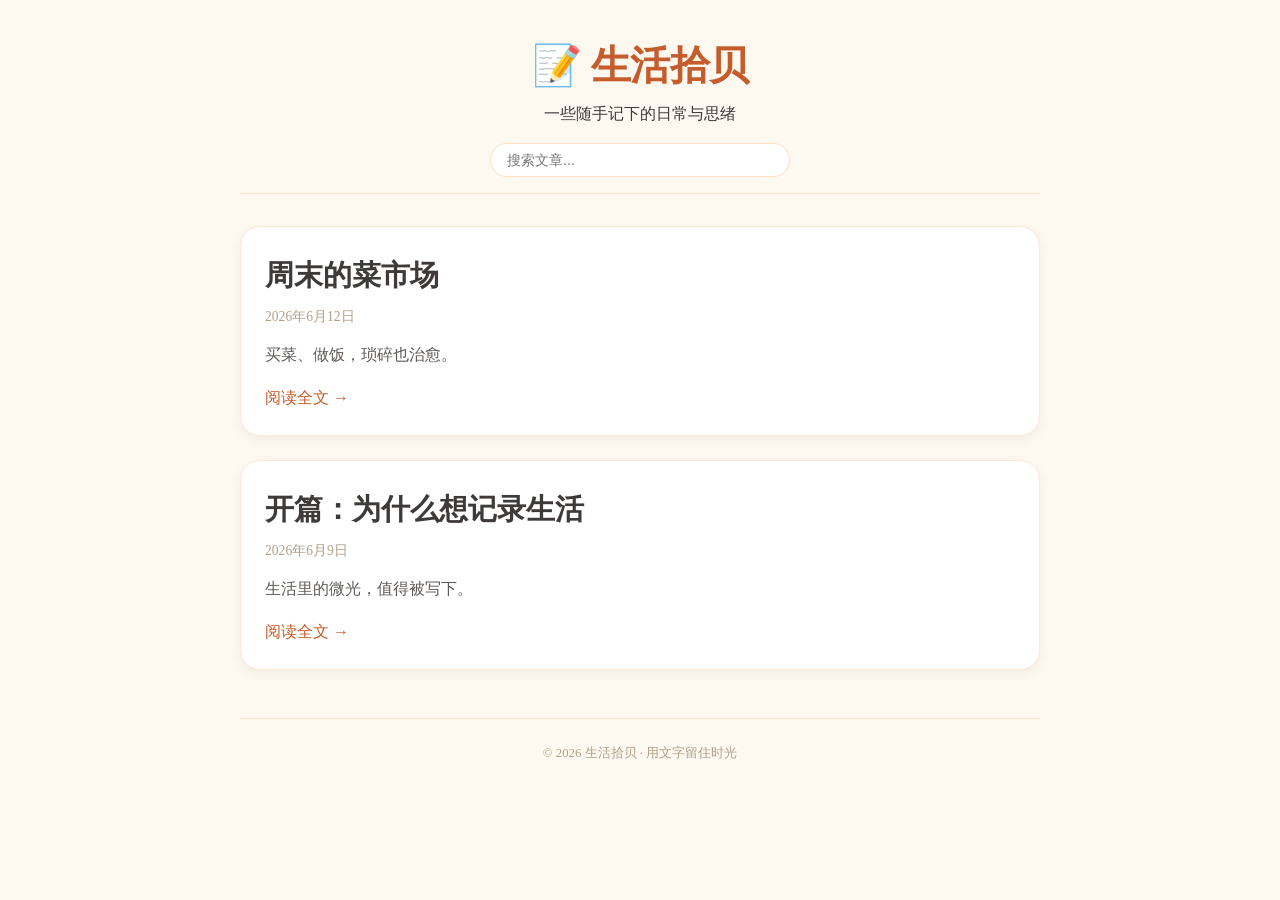
==== index.html @ a9b23f1b "我的第一个博客完成" ====
<!DOCTYPE html>
<html lang="zh-CN">
<head>
    <meta charset="UTF-8">
    <meta name="viewport" content="width=device-width, initial-scale=1.0">
    <title>生活拾贝 | 随笔博客</title>
    <link rel="stylesheet" href="style.css">
</head>
<body>
    <div class="container">
        <header>
            <h1>📝 生活拾贝</h1>
            <p>一些随手记下的日常与思绪</p>
            <div class="search-box">
                <input type="text" id="searchInput" placeholder="搜索文章...">
            </div>
        </header>

        <main id="postsList">
            <!-- 文章列表将由 js 动态渲染 -->
            <div class="loading">加载中...</div>
        </main>

        <footer>
            <p>© 2026 生活拾贝 · 用文字留住时光</p>
        </footer>
    </div>

    <script src="script.js"></script>
</body>
</html>
---- style.css ----
* {
    margin: 0;
    padding: 0;
    box-sizing: border-box;
}

body {
    font-family: 'Georgia', 'Times New Roman', '宋体', serif;
    background: #fef9f0;
    color: #3e3a39;
    line-height: 1.7;
    padding: 2rem 1rem;
}

.container {
    max-width: 800px;
    margin: 0 auto;
}

header {
    text-align: center;
    margin-bottom: 2rem;
    border-bottom: 1px solid #ffe0c0;
    padding-bottom: 1rem;
}

h1 {
    font-size: 2.5rem;
    letter-spacing: -0.5px;
    color: #c45c2c;
}

.search-box {
    margin: 1rem auto 0;
    max-width: 300px;
}

.search-box input {
    width: 100%;
    padding: 0.5rem 1rem;
    border: 1px solid #ffe0c0;
    border-radius: 30px;
    background: white;
    font-size: 0.9rem;
    outline: none;
    transition: 0.2s;
}

.search-box input:focus {
    border-color: #c45c2c;
}

.post-card {
    background: white;
    border-radius: 20px;
    padding: 1.5rem;
    margin-bottom: 1.5rem;
    box-shadow: 0 4px 12px rgba(0,0,0,0.05);
    transition: 0.2s;
    border: 1px solid #ffe6d5;
}

.post-card:hover {
    transform: translateY(-3px);
    box-shadow: 0 8px 20px rgba(0,0,0,0.08);
}

.post-card h2 {
    font-size: 1.8rem;
    margin-bottom: 0.3rem;
}

.post-card h2 a {
    text-decoration: none;
    color: #3e3a39;
}

.post-card h2 a:hover {
    color: #c45c2c;
}

.post-date {
    color: #b0a088;
    font-size: 0.85rem;
    margin-bottom: 0.8rem;
    display: block;
}

.post-summary {
    color: #5e5a57;
    margin-bottom: 1rem;
}

.read-more {
    color: #c45c2c;
    text-decoration: none;
    font-weight: 500;
}

.read-more:hover {
    text-decoration: underline;
}

#postDetail {
    background: white;
    border-radius: 24px;
    padding: 2rem;
    box-shadow: 0 8px 20px rgba(0,0,0,0.05);
    border: 1px solid #ffe6d5;
}

#postDetail h1 {
    text-align: left;
    font-size: 2rem;
    border-left: 5px solid #c45c2c;
    padding-left: 1rem;
    margin: 1rem 0 0.5rem;
}

.post-meta {
    color: #b0a088;
    margin-bottom: 1.5rem;
    font-size: 0.9rem;
    border-bottom: 1px dashed #ffe0c0;
    padding-bottom: 0.8rem;
}

.post-content {
    font-size: 1.05rem;
}

.post-content p {
    margin-bottom: 1.2rem;
}

footer {
    margin-top: 3rem;
    text-align: center;
    color: #b0a088;
    font-size: 0.8rem;
    border-top: 1px solid #ffe0c0;
    padding-top: 1.5rem;
}

.loading {
    text-align: center;
    color: #b0a088;
    padding: 2rem;
}

a {
    color: #c45c2c;
}

@media (max-width: 600px) {
    .container {
        padding: 0 0.5rem;
    }
    .post-card h2 {
        font-size: 1.5rem;
    }
}
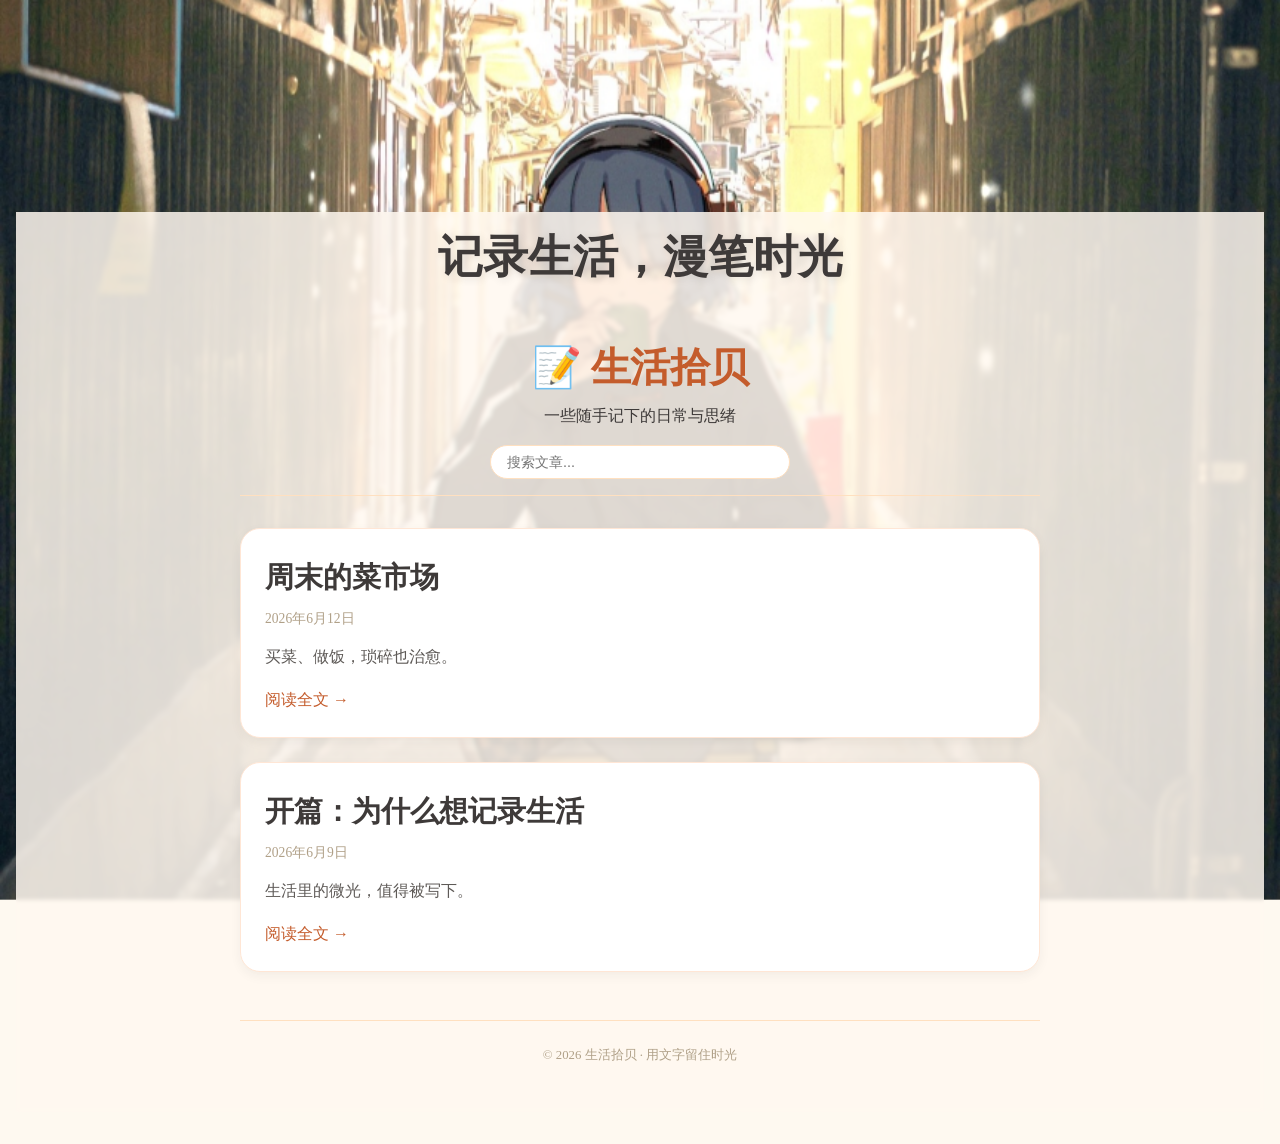
==== commit 5d22546a: "Revert "添加了博客首页图片" This reverts commit a9b23f1b06242f075eb67ec36029df4d8cc19c9b." ====
--- a/index.html
+++ b/index.html
@@ -7,7 +7,14 @@
     <link rel="stylesheet" href="style.css">
 </head>
 <body>
-    <div class="container">
+       <!-- 全屏背景容器 -->
+    <div class="bg-container" id="bgContainer"></div>
+
+    <!-- 主内容区（加半透背景，提高可读性） -->
+    <div class="content-overlay">
+        <div class="container">
+            <!-- 动态文案区域 -->
+            <div class="hero-text" id="heroText"></div>
         <header>
             <h1>📝 生活拾贝</h1>
             <p>一些随手记下的日常与思绪</p>
@@ -24,6 +31,7 @@
         <footer>
             <p>© 2026 生活拾贝 · 用文字留住时光</p>
         </footer>
+       </div>
     </div>
 
     <script src="script.js"></script>
--- a/style.css
+++ b/style.css
@@ -159,4 +159,57 @@
     .post-card h2 {
         font-size: 1.5rem;
     }
+}
+/* 全屏背景层 */
+.bg-container {
+    position: fixed;
+    top: 0;
+    left: 0;
+    width: 100%;
+    height: 100%;
+    z-index: -2;
+    background-size: cover;
+    background-position: center;
+    transition: 0.3s;
+}
+
+/* 主内容半透明遮罩，让文字更清晰 */
+.content-overlay {
+    position: relative;
+    z-index: 1;
+    background: rgba(255, 248, 240, 0.85);
+    backdrop-filter: blur(2px);
+    min-height: 100vh;
+}
+
+/* 黑暗模式下半透明遮罩颜色不同 */
+body.dark .content-overlay {
+    background: rgba(15, 23, 42, 0.85);
+}
+
+/* 文案区域 */
+.hero-text {
+    text-align: center;
+    font-size: 3rem;
+    font-weight: bold;
+    color: #3e3a39;
+    text-shadow: 2px 2px 8px rgba(0,0,0,0.1);
+    margin: 0 auto;
+    padding: 1rem;
+    position: relative;
+}
+
+/* 通过 JS 动态设置垂直位置，这里只保留基础样式 */
+.hero-text h2 {
+    font-size: 2.8rem;
+    font-weight: 700;
+    margin: 0;
+    line-height: 1.3;
+}
+
+/* 响应式调整 */
+@media (max-width: 700px) {
+    .hero-text h2 {
+        font-size: 2rem;
+    }
 }
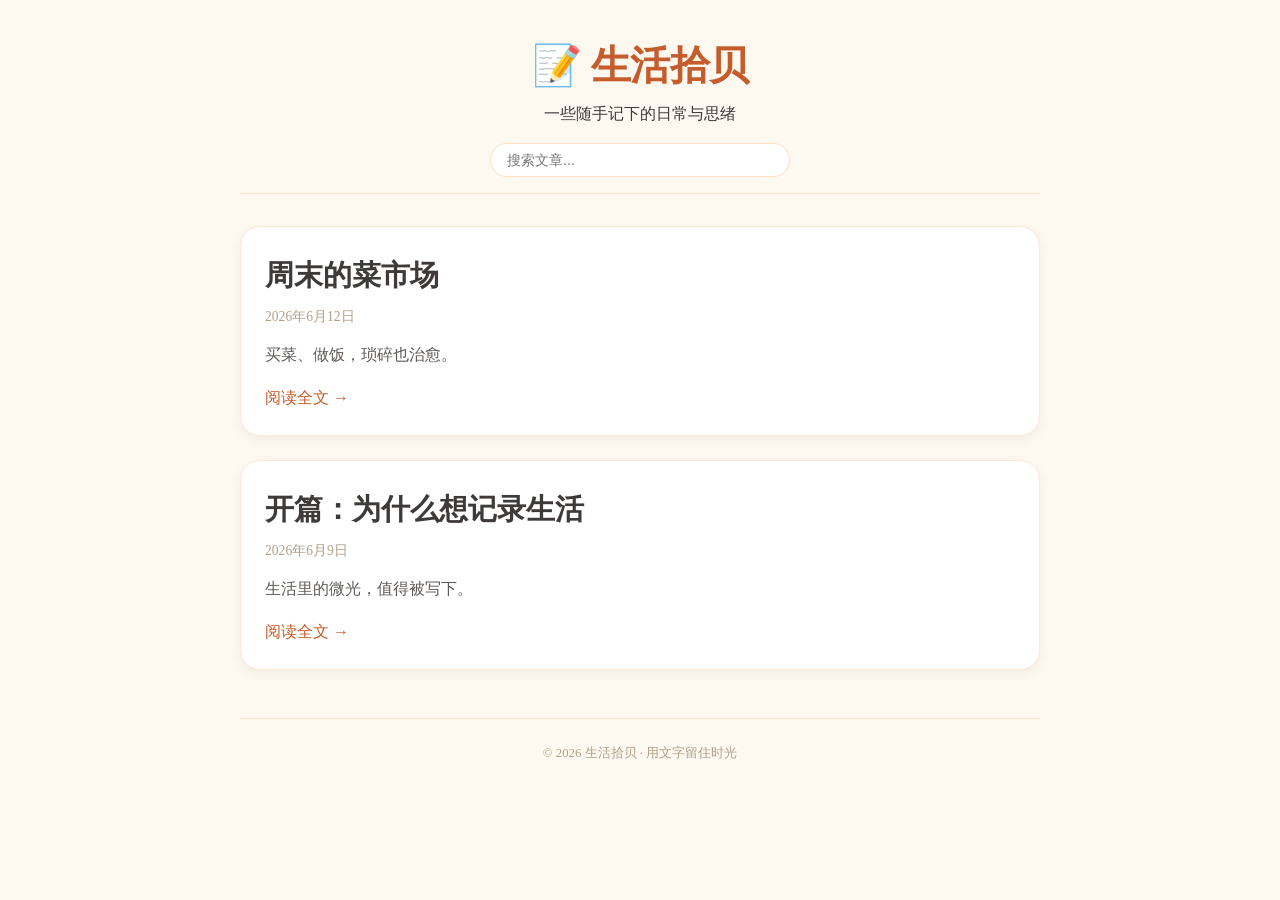
==== commit 564dac3e: "完全重置博客：干净版本" ====
--- a/index.html
+++ b/index.html
@@ -7,14 +7,7 @@
     <link rel="stylesheet" href="style.css">
 </head>
 <body>
-       <!-- 全屏背景容器 -->
-    <div class="bg-container" id="bgContainer"></div>
-
-    <!-- 主内容区（加半透背景，提高可读性） -->
-    <div class="content-overlay">
-        <div class="container">
-            <!-- 动态文案区域 -->
-            <div class="hero-text" id="heroText"></div>
+    <div class="container">
         <header>
             <h1>📝 生活拾贝</h1>
             <p>一些随手记下的日常与思绪</p>
@@ -31,7 +24,6 @@
         <footer>
             <p>© 2026 生活拾贝 · 用文字留住时光</p>
         </footer>
-       </div>
     </div>
 
     <script src="script.js"></script>
--- a/style.css
+++ b/style.css
@@ -159,57 +159,4 @@
     .post-card h2 {
         font-size: 1.5rem;
     }
-}
-/* 全屏背景层 */
-.bg-container {
-    position: fixed;
-    top: 0;
-    left: 0;
-    width: 100%;
-    height: 100%;
-    z-index: -2;
-    background-size: cover;
-    background-position: center;
-    transition: 0.3s;
-}
-
-/* 主内容半透明遮罩，让文字更清晰 */
-.content-overlay {
-    position: relative;
-    z-index: 1;
-    background: rgba(255, 248, 240, 0.85);
-    backdrop-filter: blur(2px);
-    min-height: 100vh;
-}
-
-/* 黑暗模式下半透明遮罩颜色不同 */
-body.dark .content-overlay {
-    background: rgba(15, 23, 42, 0.85);
-}
-
-/* 文案区域 */
-.hero-text {
-    text-align: center;
-    font-size: 3rem;
-    font-weight: bold;
-    color: #3e3a39;
-    text-shadow: 2px 2px 8px rgba(0,0,0,0.1);
-    margin: 0 auto;
-    padding: 1rem;
-    position: relative;
-}
-
-/* 通过 JS 动态设置垂直位置，这里只保留基础样式 */
-.hero-text h2 {
-    font-size: 2.8rem;
-    font-weight: 700;
-    margin: 0;
-    line-height: 1.3;
-}
-
-/* 响应式调整 */
-@media (max-width: 700px) {
-    .hero-text h2 {
-        font-size: 2rem;
-    }
 }
